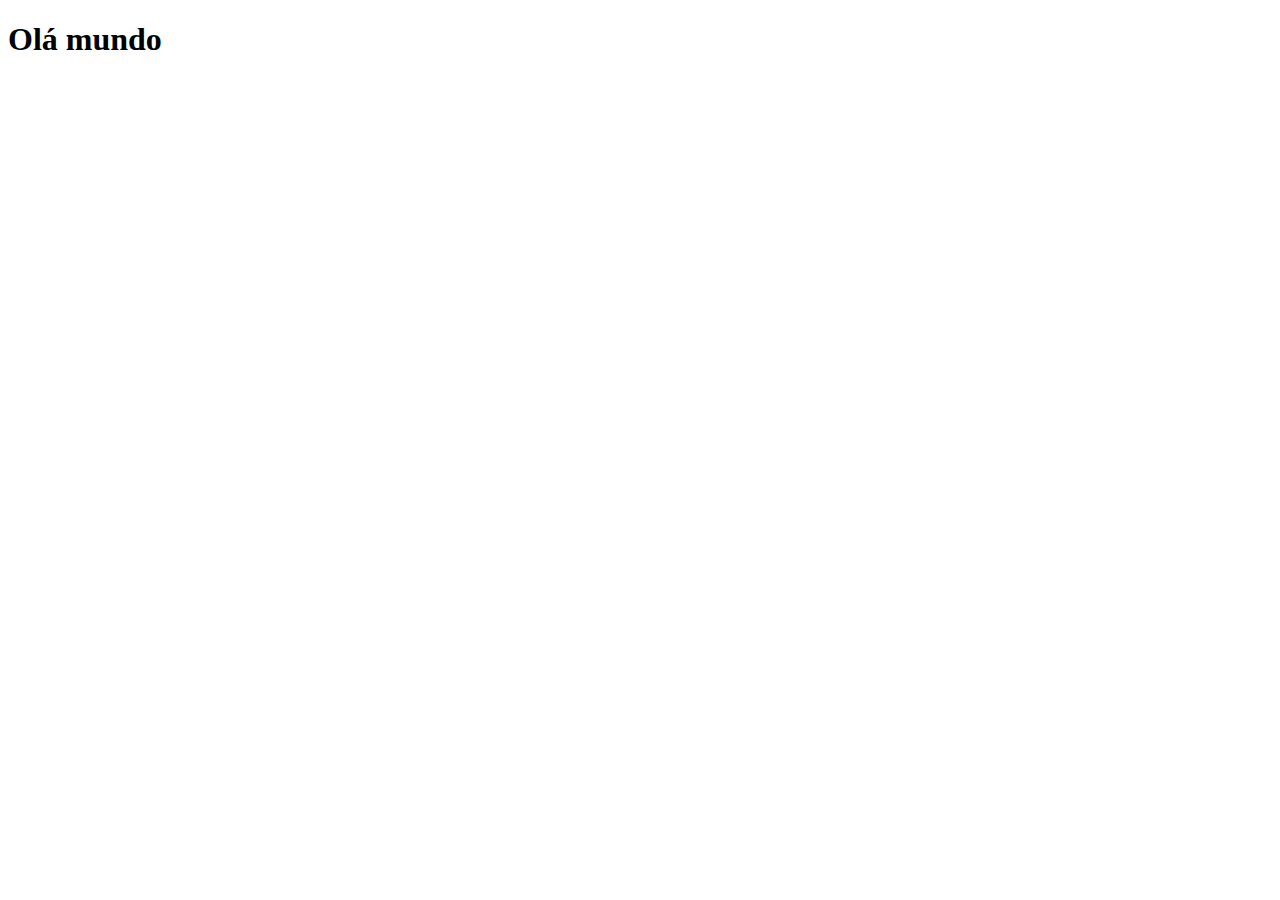
==== index.html @ c14e8602 "Criei projeto social" ====
<!DOCTYPE html>
<html lang="pt-br">
<head>
    <meta charset="UTF-8">
    <meta http-equiv="X-UA-Compatible" content="IE=edge">
    <meta name="viewport" content="width=device-width, initial-scale=1.0">
    <title>Projeto Redes Sociais</title>
   <link rel="shortcut icon" href="favicon.ico" type="image/x-icon">
</head>
<body>
    <h1>Olá mundo</h1>
    
</body>
</html>
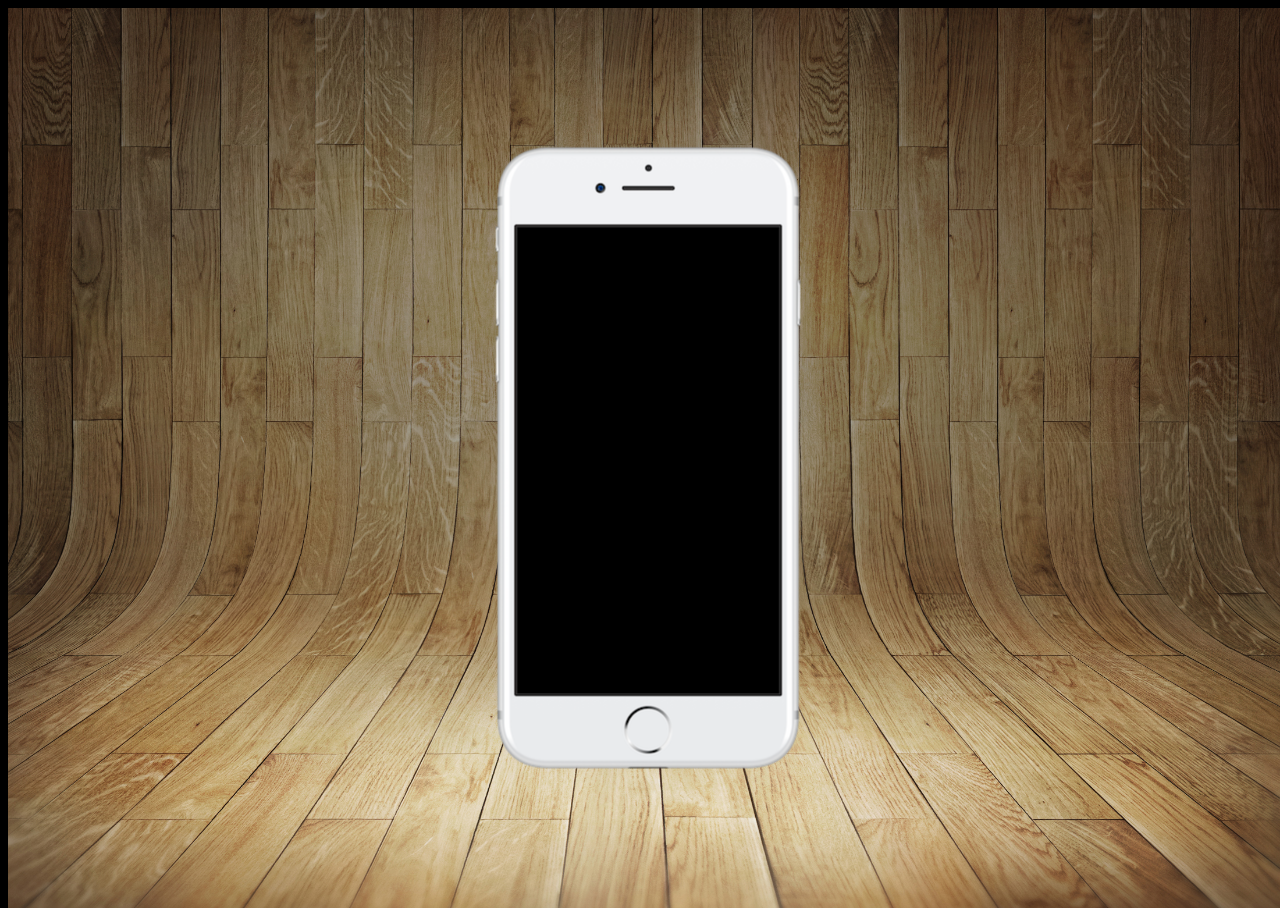
==== commit 21801ea5: "projeto rede social 1" ====
--- a/index.html
+++ b/index.html
@@ -5,10 +5,26 @@
     <meta http-equiv="X-UA-Compatible" content="IE=edge">
     <meta name="viewport" content="width=device-width, initial-scale=1.0">
     <title>Projeto Redes Sociais</title>
+
    <link rel="shortcut icon" href="favicon.ico" type="image/x-icon">
+
+  <link rel="stylesheet" href="estilos/style.css">
 </head>
 <body>
-    <h1>Olá mundo</h1>
+    <main>
+<section id="telefone">
+
+
+</section>
+
+<section id="redes-sociais">
+
+
+</section>
+
+
+
+    </main>
     
 </body>
 </html>--- a/estilos/style.css
+++ b/estilos/style.css
@@ -0,0 +1,37 @@
+@charset "UTF-8"
+
+* {
+    margin: 0px;
+    padding: 0px;
+    font-family: Arial, Helvetica, sans-serif;
+}
+
+html, body {
+    height: 100vh;
+    width: 100vw;
+    background-color: black;
+}
+
+body {
+    background: url(../imagens/fundo-madeira.jpg) no-repeat top center;
+    background-size: cover;
+    background-attachment: fixed;
+}
+
+main {
+    height: 100vh;
+    position: relative;
+    
+}
+
+section#telefone {
+position: absolute;
+top: 50%;
+left: 50%;
+transform: translate(-50%,-50%);
+
+    height: 627px;
+    width: 311px;
+   
+    background:  url(../imagens/frame-iphone.png) no-repeat;
+}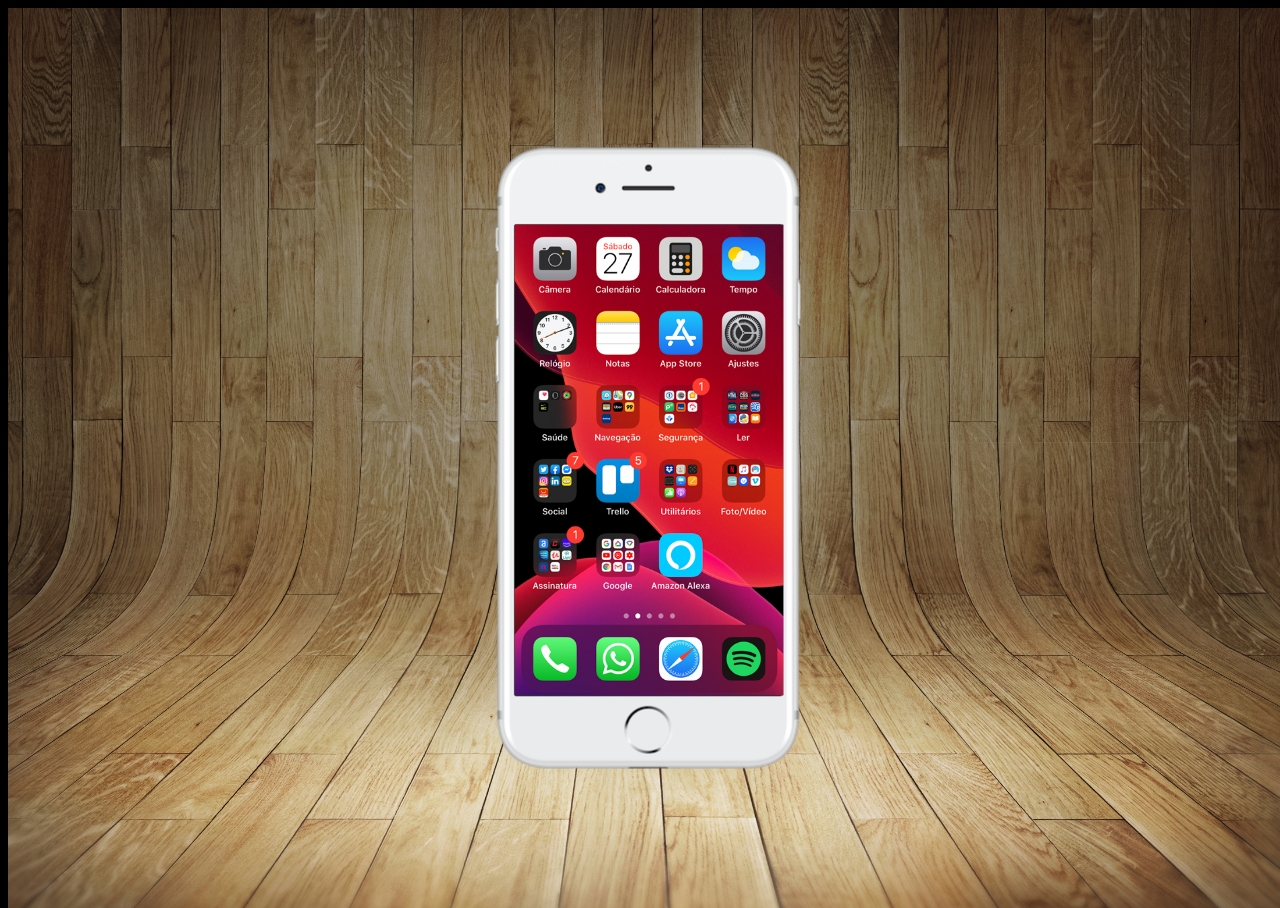
==== commit 10d2569a: "criada tela home" ====
--- a/index.html
+++ b/index.html
@@ -13,6 +13,7 @@
 <body>
     <main>
 <section id="telefone">
+    <iframe src="home.html" frameborder="0" name="tela" id="tela"></iframe>
 
 
 </section>
--- a/estilos/style.css
+++ b/estilos/style.css
@@ -16,6 +16,7 @@
     background: url(../imagens/fundo-madeira.jpg) no-repeat top center;
     background-size: cover;
     background-attachment: fixed;
+    
 }
 
 main {
@@ -34,4 +35,12 @@
     width: 311px;
    
     background:  url(../imagens/frame-iphone.png) no-repeat;
+}
+
+iframe#tela {
+    position: relative;
+    top: 80px;
+    left: 22px;
+    width: 269px;
+    height: 471px;
 }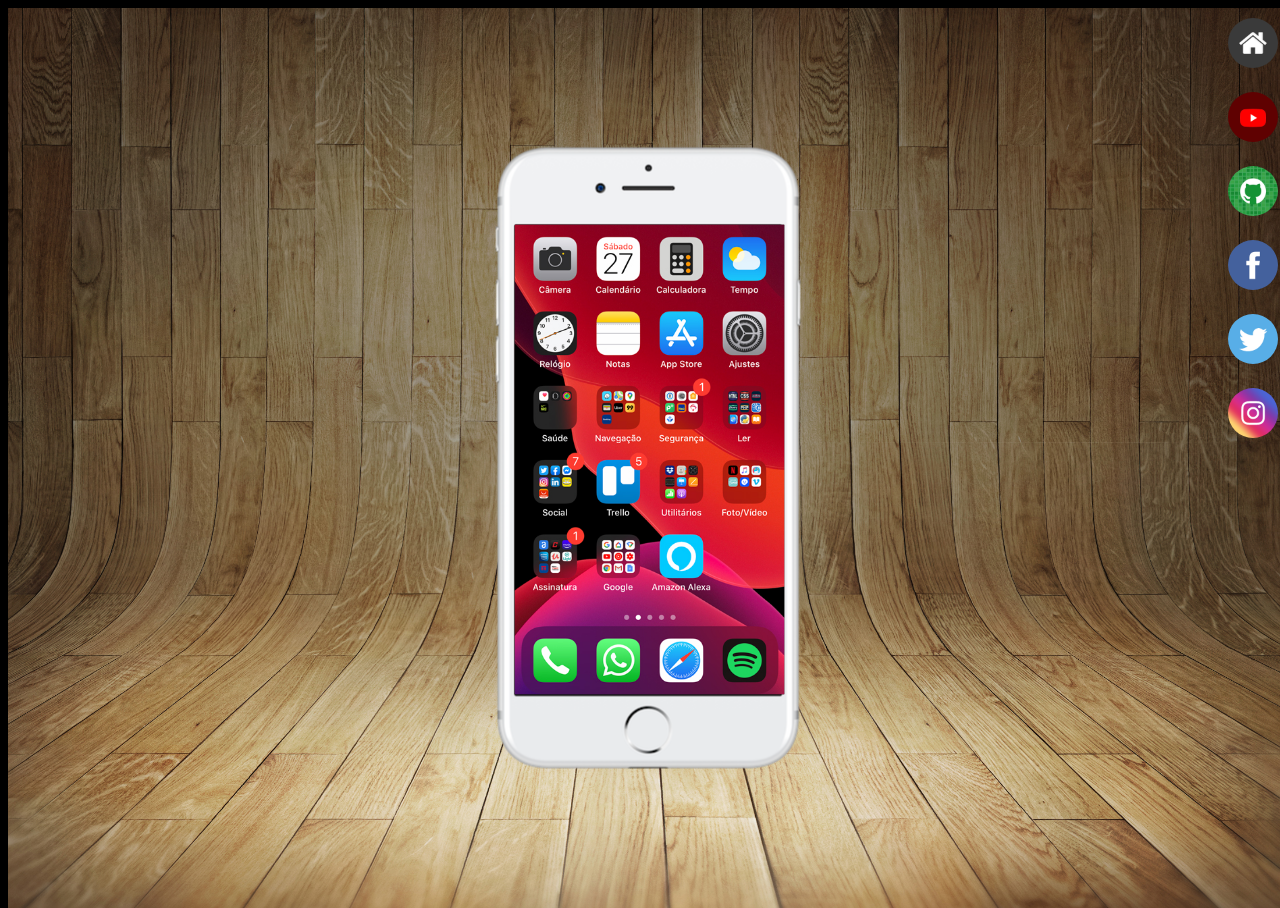
==== commit 7c5a4ab6: "inserimos botões" ====
--- a/index.html
+++ b/index.html
@@ -19,7 +19,12 @@
 </section>
 
 <section id="redes-sociais">
-
+<a href="#" target="tela"><img src="imagens/logo-home.jpg" alt="home"></a><br>
+<a href="#" target="tela"><img src="imagens/logo-youtube.jpg" alt="youtube"></a><br>
+<a href="#" target="tela"><img src="imagens/logo-github.jpg" alt="github"></a><br>
+<a href="#" target="tela"><img src="imagens/logo-facebook.jpg" alt="facebook"></a><br>
+<a href="#" target="tela"><img src="imagens/logo-twitter.jpg" alt="twitter"></a><br>
+<a href="#" target="tela"><img src="imagens/logo-instagram.jpg" alt="instagram"></a><br>
 
 </section>
 
--- a/estilos/style.css
+++ b/estilos/style.css
@@ -16,7 +16,7 @@
     background: url(../imagens/fundo-madeira.jpg) no-repeat top center;
     background-size: cover;
     background-attachment: fixed;
-    
+
 }
 
 main {
@@ -41,6 +41,26 @@
     position: relative;
     top: 80px;
     left: 22px;
-    width: 269px;
-    height: 471px;
+    width: 270px;
+    height: 470px;
+}
+
+section#redes-sociais img {
+width: 50px;
+margin: 10PX;
+border-radius: 50%;
+box-shadow: 2px 2 px 2px;
+box-sizing: border-box;
+
+}
+
+section#redes-sociais {
+    text-align: right;
+}
+
+section#redes-sociais img:hover {
+    border: 2px solid white;
+    transform: translate(-3px, -3px);
+    box-shadow: 5px 5px 10px;
+    transition: transform .3
 }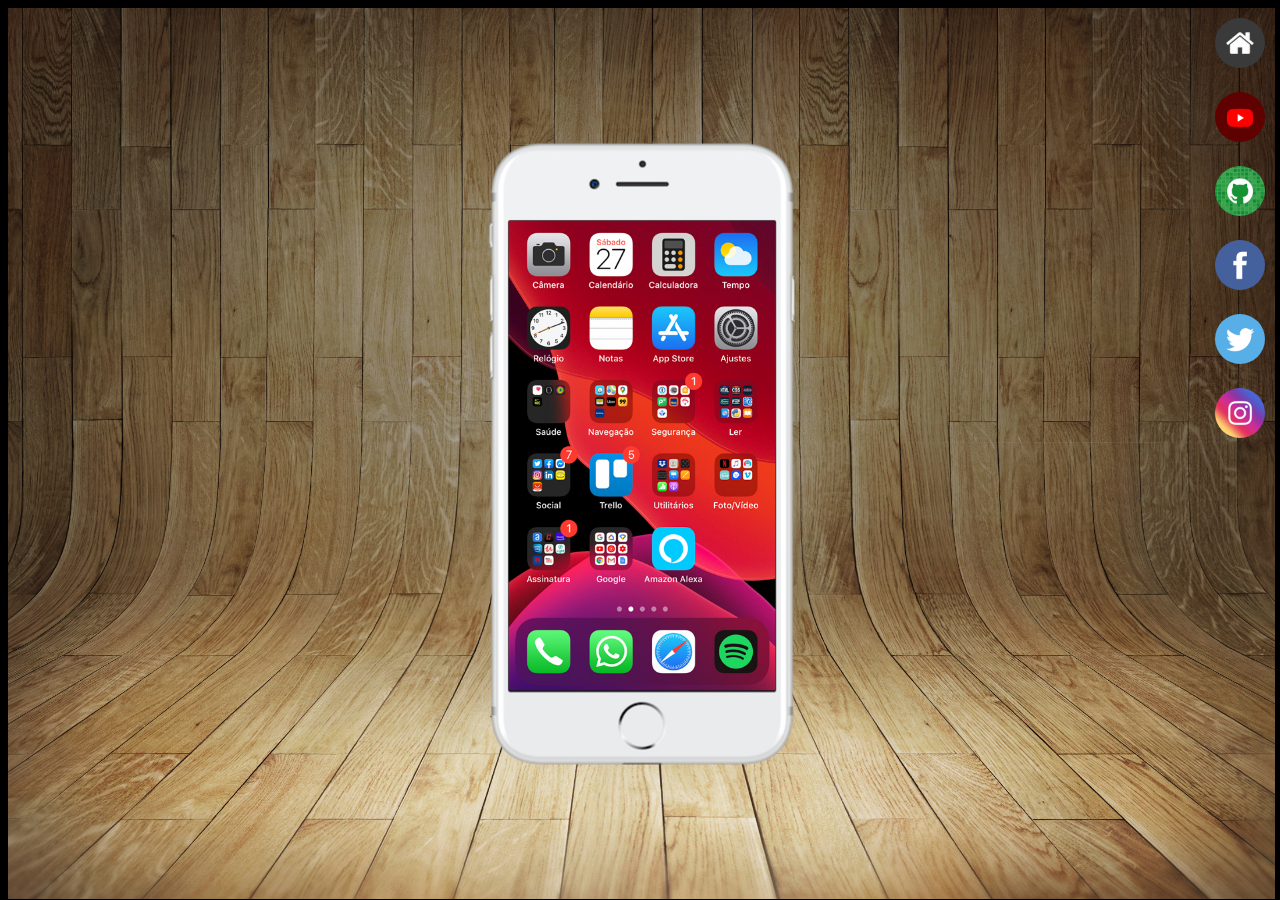
==== commit cc688b85: "finalizando projeto rede social" ====
--- a/index.html
+++ b/index.html
@@ -10,21 +10,25 @@
 
   <link rel="stylesheet" href="estilos/style.css">
 </head>
+
+
+
 <body>
     <main>
 <section id="telefone">
+
     <iframe src="home.html" frameborder="0" name="tela" id="tela"></iframe>
 
 
 </section>
 
 <section id="redes-sociais">
-<a href="#" target="tela"><img src="imagens/logo-home.jpg" alt="home"></a><br>
-<a href="#" target="tela"><img src="imagens/logo-youtube.jpg" alt="youtube"></a><br>
-<a href="#" target="tela"><img src="imagens/logo-github.jpg" alt="github"></a><br>
-<a href="#" target="tela"><img src="imagens/logo-facebook.jpg" alt="facebook"></a><br>
-<a href="#" target="tela"><img src="imagens/logo-twitter.jpg" alt="twitter"></a><br>
-<a href="#" target="tela"><img src="imagens/logo-instagram.jpg" alt="instagram"></a><br>
+<a href="home.html" target="tela"><img src="imagens/logo-home.jpg" alt="home"></a><br>
+<a href="youtube.html" target="tela"><img src="imagens/logo-youtube.jpg" alt="youtube"></a><br>
+<a href="github.html" target="tela"><img src="imagens/logo-github.jpg" alt="github"></a><br>
+<a href="facebook.html" target="tela"><img src="imagens/logo-facebook.jpg" alt="facebook"></a><br>
+<a href="twitter.html" target="tela"><img src="imagens/logo-twitter.jpg" alt="twitter"></a><br>
+<a href="instagram.html" target="tela"><img src="imagens/logo-instagram.jpg" alt="instagram"></a><br>
 
 </section>
 
--- a/estilos/style.css
+++ b/estilos/style.css
@@ -7,8 +7,8 @@
 }
 
 html, body {
-    height: 100vh;
-    width: 100vw;
+    height: 99vh;
+    width: 99vw;
     background-color: black;
 }
 
@@ -20,7 +20,7 @@
 }
 
 main {
-    height: 100vh;
+    height: 99vh;
     position: relative;
     
 }
@@ -41,7 +41,7 @@
     position: relative;
     top: 80px;
     left: 22px;
-    width: 270px;
+    width: 267px;
     height: 470px;
 }
 
